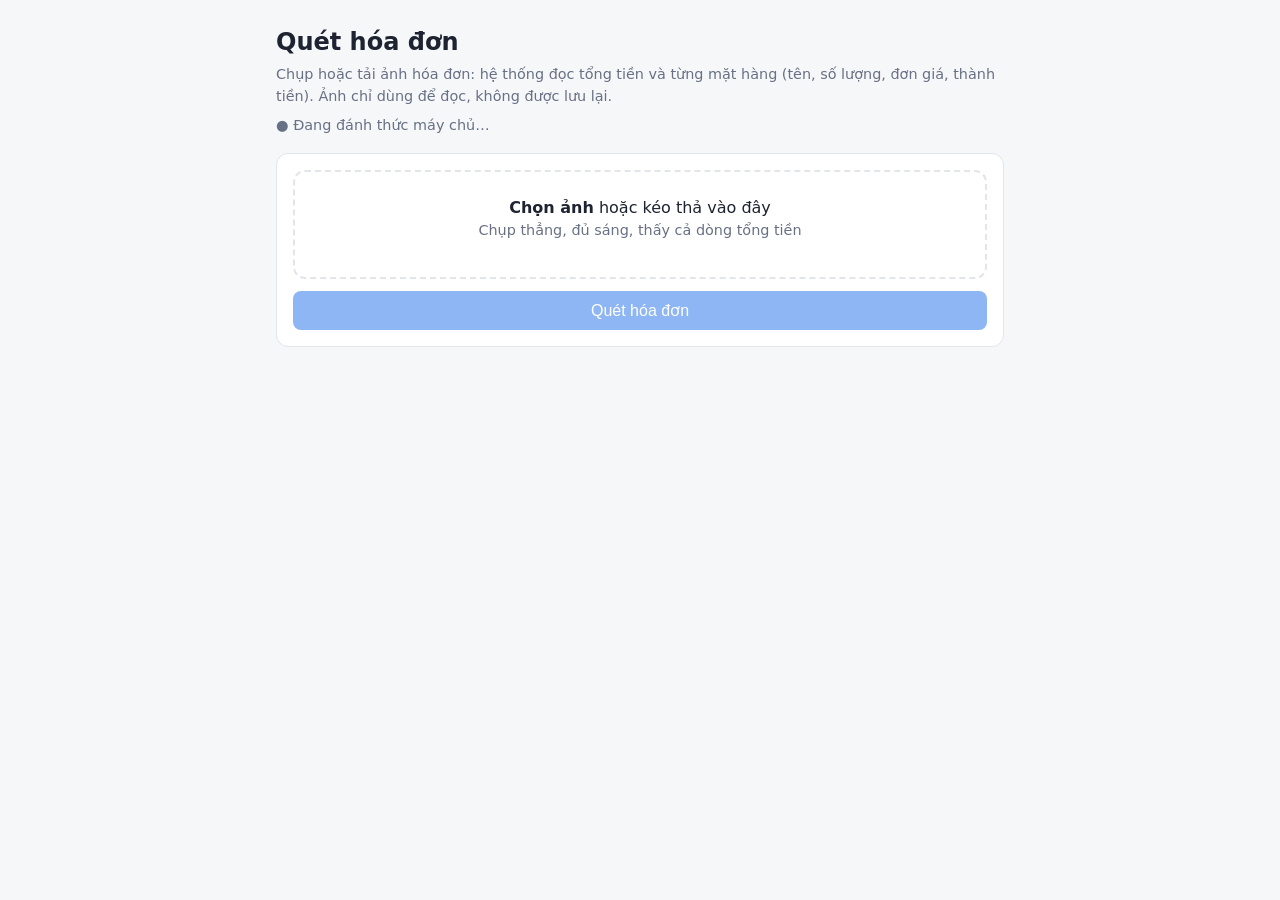
==== deploy/web/index.html @ 2a9e8191 "Add a Hugging Face Space API and a Vercel page for the receipt reader - deploy/api: FastAPI app (GET" ====
<!doctype html>
<html lang="vi">
<head>
<meta charset="utf-8">
<meta name="viewport" content="width=device-width, initial-scale=1">
<title>Quét hóa đơn</title>
<style>
  :root { --bg:#f6f7f9; --card:#fff; --text:#1d2330; --muted:#677084; --line:#e2e5ea; --accent:#1f6feb;
          --ok:#1a7f37; --warn:#b35900; --bad:#c62828; }
  @media (prefers-color-scheme: dark) {
    :root { --bg:#0f1218; --card:#171b23; --text:#e6e9ef; --muted:#9aa3b2; --line:#2a303b; --accent:#58a6ff;
            --ok:#3fb950; --warn:#e3a33b; --bad:#ff6b6b; }
  }
  * { box-sizing: border-box; }
  body { margin:0; background:var(--bg); color:var(--text); font:16px/1.5 system-ui, -apple-system, "Segoe UI", sans-serif; }
  main { max-width:760px; margin:0 auto; padding:24px 16px 48px; }
  h1 { font-size:1.5rem; margin:0 0 4px; }
  .muted { color:var(--muted); font-size:.9rem; }
  .card { background:var(--card); border:1px solid var(--line); border-radius:12px; padding:16px; margin-top:16px; }
  .drop { display:block; border:2px dashed var(--line); border-radius:12px; padding:24px; text-align:center; cursor:pointer; }
  .drop.over { border-color:var(--accent); }
  img.preview { max-width:100%; max-height:420px; display:block; margin:12px auto 0; border-radius:8px; }
  button { background:var(--accent); color:#fff; border:0; border-radius:8px; padding:10px 18px; font-size:1rem;
           cursor:pointer; width:100%; margin-top:12px; }
  button:disabled { opacity:.5; cursor:default; }
  .total { font-size:1.6rem; font-weight:700; }
  table { width:100%; border-collapse:collapse; font-size:.95rem; }
  th, td { text-align:left; padding:8px 6px; border-bottom:1px solid var(--line); }
  td.num, th.num { text-align:right; white-space:nowrap; }
  .ok { color:var(--ok); } .warn { color:var(--warn); } .bad { color:var(--bad); }
  .scroll { overflow-x:auto; }
  #status { margin-top:8px; }
</style>
</head>
<body>
<main>
  <h1>Quét hóa đơn</h1>
  <div class="muted">Chụp hoặc tải ảnh hóa đơn: hệ thống đọc tổng tiền và từng mặt hàng (tên, số lượng, đơn giá, thành tiền).
    Ảnh chỉ dùng để đọc, không được lưu lại.</div>
  <div id="status" class="muted">Đang kiểm tra máy chủ…</div>

  <div class="card">
    <label class="drop" id="drop">
      <input type="file" id="file" accept="image/*" capture="environment" hidden>
      <div><b>Chọn ảnh</b> hoặc kéo thả vào đây</div>
      <div class="muted">Chụp thẳng, đủ sáng, thấy cả dòng tổng tiền</div>
      <img id="preview" class="preview" alt="" hidden>
    </label>
    <button id="go" disabled>Quét hóa đơn</button>
  </div>

  <div id="result"></div>
</main>
<script>
const $ = (id) => document.getElementById(id);
let jpegBase64 = null, fileName = "receipt";
const vnd = (v) => v == null ? "" : Number(v).toLocaleString("vi-VN") + " đ";
const esc = (s) => String(s ?? "").replace(/[&<>"]/g, (c) => ({ "&":"&amp;", "<":"&lt;", ">":"&gt;", '"':"&quot;" }[c]));

async function checkHealth() {
  try {
    const h = await (await fetch("/api/health")).json();
    if (h.status === "ready") { $("status").innerHTML = '<span class="ok">● Máy chủ sẵn sàng</span>'; return; }
    if (h.status === "error") { $("status").innerHTML = '<span class="bad">● Máy chủ lỗi: ' + esc(h.error) + "</span>"; return; }
    $("status").textContent = "● Máy chủ đang khởi động (có thể mất vài phút sau khi ngủ)…";
  } catch { $("status").textContent = "● Đang đánh thức máy chủ…"; }
  setTimeout(checkHealth, 10000);
}
checkHealth();

async function loadImage(file) {
  fileName = (file.name || "receipt").replace(/\.[^.]+$/, "");
  const bmp = await createImageBitmap(file, { imageOrientation: "from-image" });     // phone photos: apply EXIF rotation
  const scale = Math.min(1, 2000 / Math.max(bmp.width, bmp.height));                 // keep the upload small (< 4 MB)
  const canvas = document.createElement("canvas");
  canvas.width = Math.round(bmp.width * scale); canvas.height = Math.round(bmp.height * scale);
  canvas.getContext("2d").drawImage(bmp, 0, 0, canvas.width, canvas.height);
  const url = canvas.toDataURL("image/jpeg", 0.92);
  jpegBase64 = url.split(",")[1];
  $("preview").src = url; $("preview").hidden = false; $("go").disabled = false;
  $("result").innerHTML = "";
}

$("file").addEventListener("change", (e) => e.target.files[0] && loadImage(e.target.files[0]));
const drop = $("drop");
drop.addEventListener("dragover", (e) => { e.preventDefault(); drop.classList.add("over"); });
drop.addEventListener("dragleave", () => drop.classList.remove("over"));
drop.addEventListener("drop", (e) => { e.preventDefault(); drop.classList.remove("over");
  if (e.dataTransfer.files[0]) loadImage(e.dataTransfer.files[0]); });

$("go").addEventListener("click", async () => {
  $("go").disabled = true; $("go").textContent = "Đang đọc… (10–60 giây)";
  $("result").innerHTML = "";
  try {
    const r = await fetch("/api/extract", { method: "POST", headers: { "Content-Type": "application/json" },
                                            body: JSON.stringify({ image: jpegBase64, name: fileName }) });
    const data = await r.json();
    if (!r.ok) throw new Error(data.detail || data.error || ("lỗi " + r.status));
    show(data);
  } catch (e) {
    $("result").innerHTML = '<div class="card bad">Không đọc được: ' + esc(e.message) +
      ". Nếu máy chủ vừa khởi động, hãy thử lại sau ít phút.</div>";
  } finally { $("go").disabled = false; $("go").textContent = "Quét hóa đơn"; }
});

function show(d) {
  if (d.warning === "unreadable") {
    $("result").innerHTML = '<div class="card warn">⚠️ <b>Ảnh khó đọc.</b> Chữ đọc ra lặp lại bất thường nên kết quả không ' +
      "đáng tin. Hãy chụp lại thẳng, rõ và đủ sáng.</div>";
    return;
  }
  const f = d.fields || {}, items = d.items || [], check = d.items_check || {};
  let html = '<div class="card"><div class="muted">Tổng tiền</div>';
  html += f.TOTAL_COST ? '<div class="total">' + vnd(f.TOTAL_COST.amount_vnd) + "</div>"
                       : '<div class="warn">Không đọc được tổng tiền</div>';
  const extra = [["Người bán", f.SELLER && f.SELLER.text], ["Ngày", f.TIMESTAMP && [f.TIMESTAMP.date, f.TIMESTAMP.time].filter(Boolean).join(" ")]]
    .filter((x) => x[1]).map((x) => x[0] + ": " + esc(x[1])).join(" · ");
  if (extra) html += '<div class="muted">' + extra + "</div>";
  html += "</div>";
  if (items.length) {
    const msg = check.status === "verified"
      ? '<span class="ok">✅ Tổng các món (' + vnd(check.sum) + ") khớp dòng tổng trên hóa đơn.</span>"
      : '<span class="warn">⚠️ Tổng các món (' + vnd(check.sum) + ") không khớp dòng tổng: có thể thiếu hoặc đọc sai một món.</span>";
    html += '<div class="card"><div>' + msg + '</div><div class="scroll"><table><tr><th>#</th><th>Tên hàng</th>' +
      '<th class="num">SL</th><th class="num">Đơn giá</th><th class="num">Thành tiền</th><th></th></tr>';
    items.forEach((it, i) => {
      const ok = it.quantity != null && it.unit_price != null && Math.abs(it.quantity * it.unit_price - it.amount) < 1;
      html += "<tr><td>" + (i + 1) + "</td><td>" + esc(it.name) + '</td><td class="num">' + esc(it.quantity) +
        '</td><td class="num">' + vnd(it.unit_price) + '</td><td class="num">' + vnd(it.amount) + "</td><td>" +
        (ok ? '<span class="ok">✓</span>' : '<span class="warn">⚠</span>') + "</td></tr>";
    });
    html += "</table></div></div>";
  } else {
    html += '<div class="card muted">Không đọc được dòng mặt hàng nào.</div>';
  }
  html += '<div class="muted">Xử lý trong ' + esc(d.seconds) + " giây. Hãy kiểm tra lại kết quả trước khi dùng.</div>";
  $("result").innerHTML = html;
}
</script>
</body>
</html>
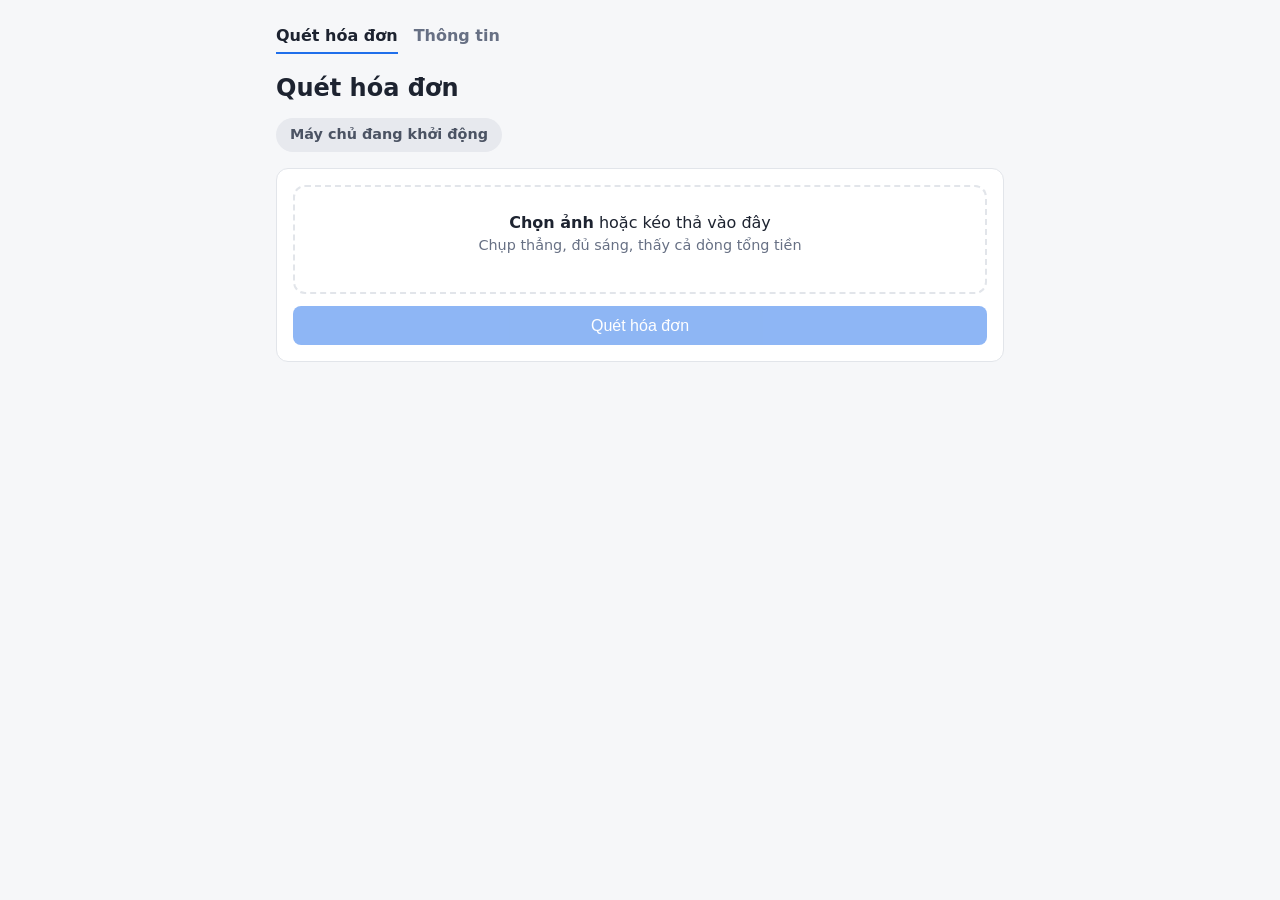
==== commit 0228cf57: "Web: status badge, no tick icons, navigation and an information page - remove the intro line; the se" ====
--- a/deploy/web/index.html
+++ b/deploy/web/index.html
@@ -6,10 +6,12 @@
 <title>Quét hóa đơn</title>
 <style>
   :root { --bg:#f6f7f9; --card:#fff; --text:#1d2330; --muted:#677084; --line:#e2e5ea; --accent:#1f6feb;
-          --ok:#1a7f37; --warn:#b35900; --bad:#c62828; }
+          --ok:#1a7f37; --warn:#b35900; --bad:#c62828;
+          --grey-bg:#e7e9ee; --grey-fg:#4b5363; --green-bg:#dcf5e3; --green-fg:#14672d; --red-bg:#fde2e2; --red-fg:#a51d1d; }
   @media (prefers-color-scheme: dark) {
     :root { --bg:#0f1218; --card:#171b23; --text:#e6e9ef; --muted:#9aa3b2; --line:#2a303b; --accent:#58a6ff;
-            --ok:#3fb950; --warn:#e3a33b; --bad:#ff6b6b; }
+            --ok:#3fb950; --warn:#e3a33b; --bad:#ff6b6b;
+            --grey-bg:#2a303b; --grey-fg:#c3c9d4; --green-bg:#173d24; --green-fg:#7ee2a0; --red-bg:#4a1d1d; --red-fg:#ffb3b3; }
   }
   * { box-sizing: border-box; }
   body { margin:0; background:var(--bg); color:var(--text); font:16px/1.5 system-ui, -apple-system, "Segoe UI", sans-serif; }
@@ -29,15 +31,20 @@
   td.num, th.num { text-align:right; white-space:nowrap; }
   .ok { color:var(--ok); } .warn { color:var(--warn); } .bad { color:var(--bad); }
   .scroll { overflow-x:auto; }
-  #status { margin-top:8px; }
+  nav { display:flex; gap:16px; margin-bottom:16px; }
+  nav a { color:var(--muted); text-decoration:none; font-weight:600; padding-bottom:4px; }
+  nav a.active { color:var(--text); border-bottom:2px solid var(--accent); }
+  .pill { display:inline-block; margin-top:8px; padding:6px 14px; border-radius:999px; font-size:.9rem; font-weight:600; }
+  .pill.starting { background:var(--grey-bg); color:var(--grey-fg); }
+  .pill.ready { background:var(--green-bg); color:var(--green-fg); }
+  .pill.error { background:var(--red-bg); color:var(--red-fg); }
 </style>
 </head>
 <body>
 <main>
+  <nav><a href="/" class="active">Quét hóa đơn</a><a href="/info.html">Thông tin</a></nav>
   <h1>Quét hóa đơn</h1>
-  <div class="muted">Chụp hoặc tải ảnh hóa đơn: hệ thống đọc tổng tiền và từng mặt hàng (tên, số lượng, đơn giá, thành tiền).
-    Ảnh chỉ dùng để đọc, không được lưu lại.</div>
-  <div id="status" class="muted">Đang kiểm tra máy chủ…</div>
+  <div id="status" class="pill starting">Máy chủ đang khởi động</div>
 
   <div class="card">
     <label class="drop" id="drop">
@@ -57,13 +64,14 @@
 const vnd = (v) => v == null ? "" : Number(v).toLocaleString("vi-VN") + " đ";
 const esc = (s) => String(s ?? "").replace(/[&<>"]/g, (c) => ({ "&":"&amp;", "<":"&lt;", ">":"&gt;", '"':"&quot;" }[c]));
 
+function setStatus(kind, text) { $("status").className = "pill " + kind; $("status").textContent = text; }
 async function checkHealth() {
   try {
     const h = await (await fetch("/api/health")).json();
-    if (h.status === "ready") { $("status").innerHTML = '<span class="ok">● Máy chủ sẵn sàng</span>'; return; }
-    if (h.status === "error") { $("status").innerHTML = '<span class="bad">● Máy chủ lỗi: ' + esc(h.error) + "</span>"; return; }
-    $("status").textContent = "● Máy chủ đang khởi động (có thể mất vài phút sau khi ngủ)…";
-  } catch { $("status").textContent = "● Đang đánh thức máy chủ…"; }
+    if (h.status === "ready") return setStatus("ready", "Máy chủ đang hoạt động");
+    if (h.status === "error") return setStatus("error", "Máy chủ lỗi: " + (h.error || ""));
+    setStatus("starting", "Máy chủ đang khởi động");
+  } catch { setStatus("starting", "Máy chủ đang khởi động"); }
   setTimeout(checkHealth, 10000);
 }
 checkHealth();
@@ -119,7 +127,7 @@
   html += "</div>";
   if (items.length) {
     const msg = check.status === "verified"
-      ? '<span class="ok">✅ Tổng các món (' + vnd(check.sum) + ") khớp dòng tổng trên hóa đơn.</span>"
+      ? '<span class="ok">Tổng các món (' + vnd(check.sum) + ") khớp dòng tổng trên hóa đơn.</span>"
       : '<span class="warn">⚠️ Tổng các món (' + vnd(check.sum) + ") không khớp dòng tổng: có thể thiếu hoặc đọc sai một món.</span>";
     html += '<div class="card"><div>' + msg + '</div><div class="scroll"><table><tr><th>#</th><th>Tên hàng</th>' +
       '<th class="num">SL</th><th class="num">Đơn giá</th><th class="num">Thành tiền</th><th></th></tr>';
@@ -127,7 +135,7 @@
       const ok = it.quantity != null && it.unit_price != null && Math.abs(it.quantity * it.unit_price - it.amount) < 1;
       html += "<tr><td>" + (i + 1) + "</td><td>" + esc(it.name) + '</td><td class="num">' + esc(it.quantity) +
         '</td><td class="num">' + vnd(it.unit_price) + '</td><td class="num">' + vnd(it.amount) + "</td><td>" +
-        (ok ? '<span class="ok">✓</span>' : '<span class="warn">⚠</span>') + "</td></tr>";
+        (ok ? "" : '<span class="warn">⚠</span>') + "</td></tr>";
     });
     html += "</table></div></div>";
   } else {
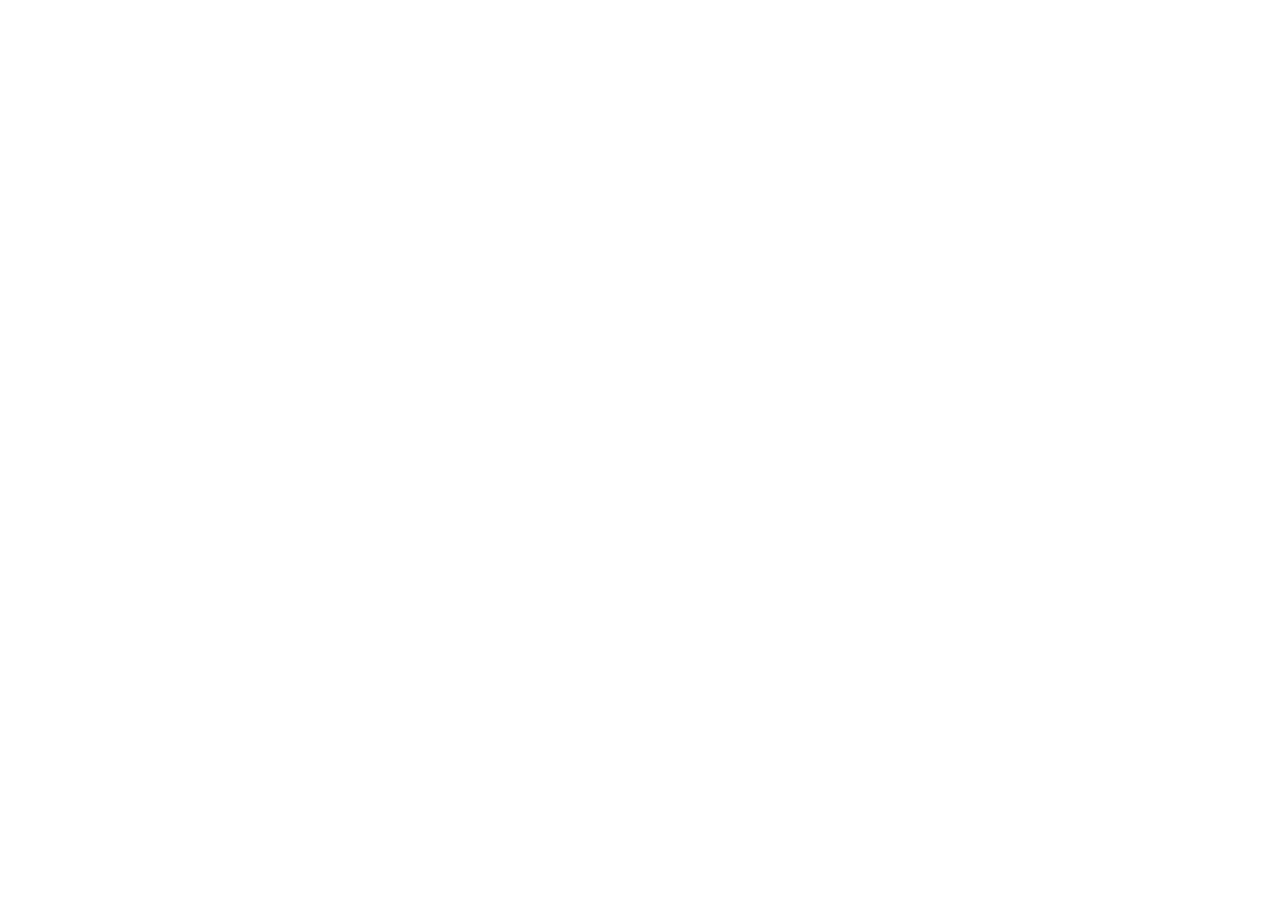
==== commit d2ca28ad: "Redesign web demo UI: new typography, minimal layout, light/dark theme" ====
--- a/deploy/web/index.html
+++ b/deploy/web/index.html
@@ -1,149 +1,20 @@
 <!doctype html>
 <html lang="vi">
-<head>
-<meta charset="utf-8">
-<meta name="viewport" content="width=device-width, initial-scale=1">
-<title>Quét hóa đơn</title>
-<style>
-  :root { --bg:#f6f7f9; --card:#fff; --text:#1d2330; --muted:#677084; --line:#e2e5ea; --accent:#1f6feb;
-          --ok:#1a7f37; --warn:#b35900; --bad:#c62828;
-          --grey-bg:#e7e9ee; --grey-fg:#4b5363; --green-bg:#dcf5e3; --green-fg:#14672d; --red-bg:#fde2e2; --red-fg:#a51d1d; }
-  @media (prefers-color-scheme: dark) {
-    :root { --bg:#0f1218; --card:#171b23; --text:#e6e9ef; --muted:#9aa3b2; --line:#2a303b; --accent:#58a6ff;
-            --ok:#3fb950; --warn:#e3a33b; --bad:#ff6b6b;
-            --grey-bg:#2a303b; --grey-fg:#c3c9d4; --green-bg:#173d24; --green-fg:#7ee2a0; --red-bg:#4a1d1d; --red-fg:#ffb3b3; }
-  }
-  * { box-sizing: border-box; }
-  body { margin:0; background:var(--bg); color:var(--text); font:16px/1.5 system-ui, -apple-system, "Segoe UI", sans-serif; }
-  main { max-width:760px; margin:0 auto; padding:24px 16px 48px; }
-  h1 { font-size:1.5rem; margin:0 0 4px; }
-  .muted { color:var(--muted); font-size:.9rem; }
-  .card { background:var(--card); border:1px solid var(--line); border-radius:12px; padding:16px; margin-top:16px; }
-  .drop { display:block; border:2px dashed var(--line); border-radius:12px; padding:24px; text-align:center; cursor:pointer; }
-  .drop.over { border-color:var(--accent); }
-  img.preview { max-width:100%; max-height:420px; display:block; margin:12px auto 0; border-radius:8px; }
-  button { background:var(--accent); color:#fff; border:0; border-radius:8px; padding:10px 18px; font-size:1rem;
-           cursor:pointer; width:100%; margin-top:12px; }
-  button:disabled { opacity:.5; cursor:default; }
-  .total { font-size:1.6rem; font-weight:700; }
-  table { width:100%; border-collapse:collapse; font-size:.95rem; }
-  th, td { text-align:left; padding:8px 6px; border-bottom:1px solid var(--line); }
-  td.num, th.num { text-align:right; white-space:nowrap; }
-  .ok { color:var(--ok); } .warn { color:var(--warn); } .bad { color:var(--bad); }
-  .scroll { overflow-x:auto; }
-  nav { display:flex; gap:16px; margin-bottom:16px; }
-  nav a { color:var(--muted); text-decoration:none; font-weight:600; padding-bottom:4px; }
-  nav a.active { color:var(--text); border-bottom:2px solid var(--accent); }
-  .pill { display:inline-block; margin-top:8px; padding:6px 14px; border-radius:999px; font-size:.9rem; font-weight:600; }
-  .pill.starting { background:var(--grey-bg); color:var(--grey-fg); }
-  .pill.ready { background:var(--green-bg); color:var(--green-fg); }
-  .pill.error { background:var(--red-bg); color:var(--red-fg); }
-</style>
-</head>
-<body>
-<main>
-  <nav><a href="/" class="active">Quét hóa đơn</a><a href="/info.html">Thông tin</a></nav>
-  <h1>Quét hóa đơn</h1>
-  <div id="status" class="pill starting">Máy chủ đang khởi động</div>
-
-  <div class="card">
-    <label class="drop" id="drop">
-      <input type="file" id="file" accept="image/*" capture="environment" hidden>
-      <div><b>Chọn ảnh</b> hoặc kéo thả vào đây</div>
-      <div class="muted">Chụp thẳng, đủ sáng, thấy cả dòng tổng tiền</div>
-      <img id="preview" class="preview" alt="" hidden>
-    </label>
-    <button id="go" disabled>Quét hóa đơn</button>
-  </div>
-
-  <div id="result"></div>
-</main>
-<script>
-const $ = (id) => document.getElementById(id);
-let jpegBase64 = null, fileName = "receipt";
-const vnd = (v) => v == null ? "" : Number(v).toLocaleString("vi-VN") + " đ";
-const esc = (s) => String(s ?? "").replace(/[&<>"]/g, (c) => ({ "&":"&amp;", "<":"&lt;", ">":"&gt;", '"':"&quot;" }[c]));
-
-function setStatus(kind, text) { $("status").className = "pill " + kind; $("status").textContent = text; }
-async function checkHealth() {
-  try {
-    const h = await (await fetch("/api/health")).json();
-    if (h.status === "ready") return setStatus("ready", "Máy chủ đang hoạt động");
-    if (h.status === "error") return setStatus("error", "Máy chủ lỗi: " + (h.error || ""));
-    setStatus("starting", "Máy chủ đang khởi động");
-  } catch { setStatus("starting", "Máy chủ đang khởi động"); }
-  setTimeout(checkHealth, 10000);
-}
-checkHealth();
-
-async function loadImage(file) {
-  fileName = (file.name || "receipt").replace(/\.[^.]+$/, "");
-  const bmp = await createImageBitmap(file, { imageOrientation: "from-image" });     // phone photos: apply EXIF rotation
-  const scale = Math.min(1, 2000 / Math.max(bmp.width, bmp.height));                 // keep the upload small (< 4 MB)
-  const canvas = document.createElement("canvas");
-  canvas.width = Math.round(bmp.width * scale); canvas.height = Math.round(bmp.height * scale);
-  canvas.getContext("2d").drawImage(bmp, 0, 0, canvas.width, canvas.height);
-  const url = canvas.toDataURL("image/jpeg", 0.92);
-  jpegBase64 = url.split(",")[1];
-  $("preview").src = url; $("preview").hidden = false; $("go").disabled = false;
-  $("result").innerHTML = "";
-}
-
-$("file").addEventListener("change", (e) => e.target.files[0] && loadImage(e.target.files[0]));
-const drop = $("drop");
-drop.addEventListener("dragover", (e) => { e.preventDefault(); drop.classList.add("over"); });
-drop.addEventListener("dragleave", () => drop.classList.remove("over"));
-drop.addEventListener("drop", (e) => { e.preventDefault(); drop.classList.remove("over");
-  if (e.dataTransfer.files[0]) loadImage(e.dataTransfer.files[0]); });
-
-$("go").addEventListener("click", async () => {
-  $("go").disabled = true; $("go").textContent = "Đang đọc… (10–60 giây)";
-  $("result").innerHTML = "";
-  try {
-    const r = await fetch("/api/extract", { method: "POST", headers: { "Content-Type": "application/json" },
-                                            body: JSON.stringify({ image: jpegBase64, name: fileName }) });
-    const data = await r.json();
-    if (!r.ok) throw new Error(data.detail || data.error || ("lỗi " + r.status));
-    show(data);
-  } catch (e) {
-    $("result").innerHTML = '<div class="card bad">Không đọc được: ' + esc(e.message) +
-      ". Nếu máy chủ vừa khởi động, hãy thử lại sau ít phút.</div>";
-  } finally { $("go").disabled = false; $("go").textContent = "Quét hóa đơn"; }
-});
-
-function show(d) {
-  if (d.warning === "unreadable") {
-    $("result").innerHTML = '<div class="card warn">⚠️ <b>Ảnh khó đọc.</b> Chữ đọc ra lặp lại bất thường nên kết quả không ' +
-      "đáng tin. Hãy chụp lại thẳng, rõ và đủ sáng.</div>";
-    return;
-  }
-  const f = d.fields || {}, items = d.items || [], check = d.items_check || {};
-  let html = '<div class="card"><div class="muted">Tổng tiền</div>';
-  html += f.TOTAL_COST ? '<div class="total">' + vnd(f.TOTAL_COST.amount_vnd) + "</div>"
-                       : '<div class="warn">Không đọc được tổng tiền</div>';
-  const extra = [["Người bán", f.SELLER && f.SELLER.text], ["Ngày", f.TIMESTAMP && [f.TIMESTAMP.date, f.TIMESTAMP.time].filter(Boolean).join(" ")]]
-    .filter((x) => x[1]).map((x) => x[0] + ": " + esc(x[1])).join(" · ");
-  if (extra) html += '<div class="muted">' + extra + "</div>";
-  html += "</div>";
-  if (items.length) {
-    const msg = check.status === "verified"
-      ? '<span class="ok">Tổng các món (' + vnd(check.sum) + ") khớp dòng tổng trên hóa đơn.</span>"
-      : '<span class="warn">⚠️ Tổng các món (' + vnd(check.sum) + ") không khớp dòng tổng: có thể thiếu hoặc đọc sai một món.</span>";
-    html += '<div class="card"><div>' + msg + '</div><div class="scroll"><table><tr><th>#</th><th>Tên hàng</th>' +
-      '<th class="num">SL</th><th class="num">Đơn giá</th><th class="num">Thành tiền</th><th></th></tr>';
-    items.forEach((it, i) => {
-      const ok = it.quantity != null && it.unit_price != null && Math.abs(it.quantity * it.unit_price - it.amount) < 1;
-      html += "<tr><td>" + (i + 1) + "</td><td>" + esc(it.name) + '</td><td class="num">' + esc(it.quantity) +
-        '</td><td class="num">' + vnd(it.unit_price) + '</td><td class="num">' + vnd(it.amount) + "</td><td>" +
-        (ok ? "" : '<span class="warn">⚠</span>') + "</td></tr>";
-    });
-    html += "</table></div></div>";
-  } else {
-    html += '<div class="card muted">Không đọc được dòng mặt hàng nào.</div>';
-  }
-  html += '<div class="muted">Xử lý trong ' + esc(d.seconds) + " giây. Hãy kiểm tra lại kết quả trước khi dùng.</div>";
-  $("result").innerHTML = html;
-}
-</script>
-</body>
+  <head>
+    <meta charset="UTF-8" />
+    <meta name="viewport" content="width=device-width, initial-scale=1.0" />
+    <meta name="theme-color" content="#09090B" />
+    <link rel="icon" type="image/svg+xml" href="/favicon.svg" />
+    <link rel="preconnect" href="https://fonts.googleapis.com" />
+    <link rel="preconnect" href="https://fonts.gstatic.com" crossorigin />
+    <link href="https://fonts.googleapis.com/css2?family=Be+Vietnam+Pro:wght@400;500;600;700&display=swap" rel="stylesheet" />
+    <script>try{var t=localStorage.getItem('theme');if(t)document.documentElement.dataset.theme=t}catch(e){}</script>
+    <title>Quét hóa đơn</title>
+    <script type="module" crossorigin src="/assets/index-v3.js"></script>
+    <link rel="modulepreload" crossorigin href="/assets/SectionLabel-v3.js">
+    <link rel="stylesheet" crossorigin href="/assets/SectionLabel-v3.css">
+  </head>
+  <body>
+    <div id="root"></div>
+  </body>
 </html>
